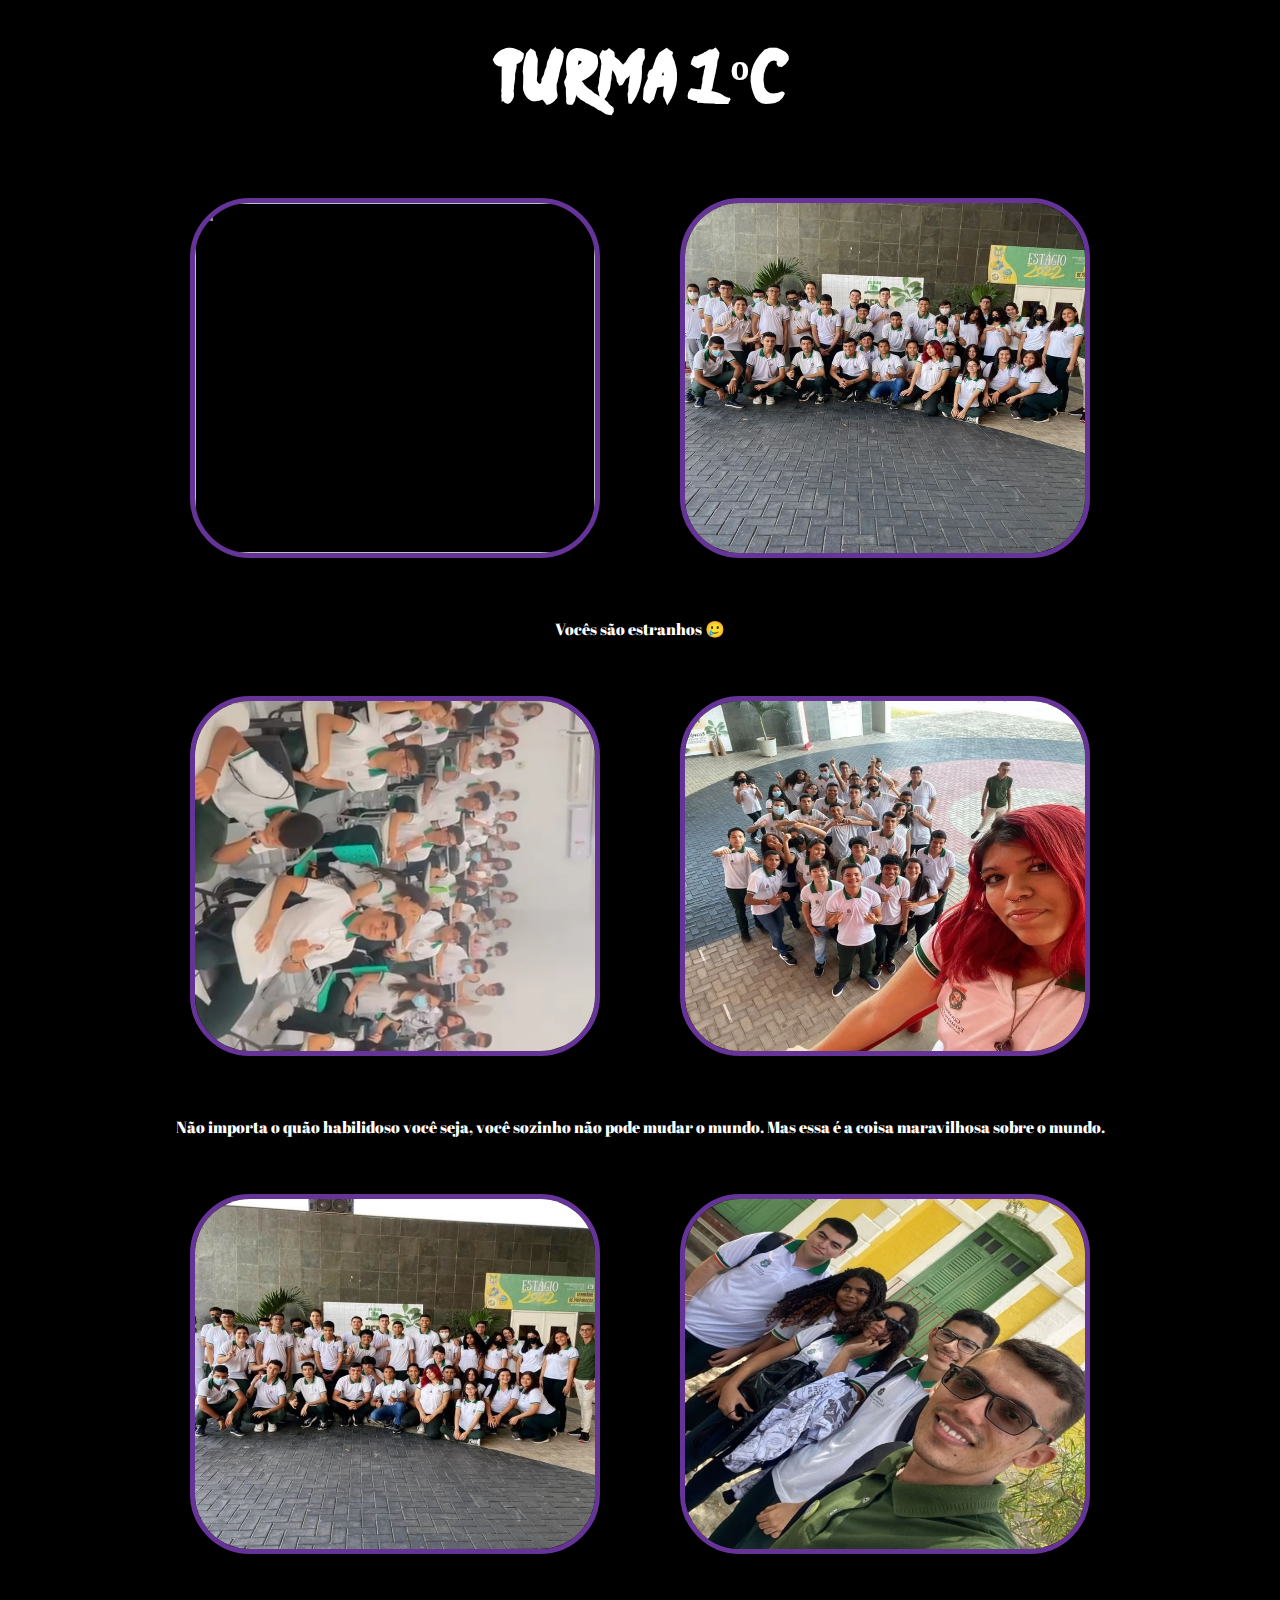
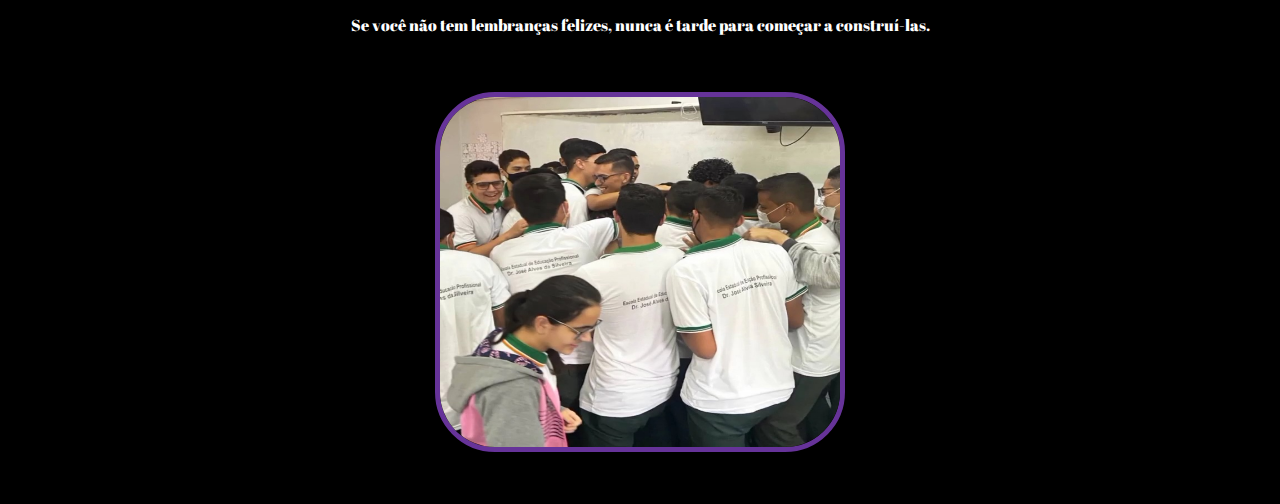
==== pgs/turma.html @ 2fd95481 "Add files via upload" ====
<!DOCTYPE html>
<html lang="pt-br">
<head>
    <meta charset="UTF-8">
    <meta http-equiv="X-UA-Compatible" content="IE=edge">
    <meta name="viewport" content="width=device-width, initial-scale=1.0">
    <title>Simplesmente Você</title>

    <link rel="stylesheet" href="../estilos/teste.css">
</head>
<body>
    <div>
        <h1>Turma 1ºc</h1>
    </div>

        <div class="imgs">
            <div><img src="../img turma/turma1.jpg" alt=""></div>
            <div><img src="../img turma/turma2.jpg" alt=""></div>
        </div>

        <p>Vocês são estranhos 🥲</p>

        <div class="imgs">
            <div><img src="../img turma/turma3.jpg" alt=""></div>
            <div><img src="../img turma/turma4.jpg" alt=""></div>
        </div>

        <p>Não importa o quão habilidoso você seja, você sozinho não pode mudar o mundo. Mas essa é a coisa maravilhosa sobre o mundo. </p>

        <div class="imgs">
            <div><img src="../img turma/turma5.jpg" alt=""></div>
            <div><img src="../img turma/turma6.jpg"r alt=""></div>
        </div>
    
        <p>Se você não tem lembranças felizes, nunca é tarde para começar a construí-las.</p>

        <div class="imgs">
            <div><img src="../img turma/turma7.jpg" alt=""></div>
            
        </div>

</body>
</html>
---- estilos/teste.css ----
@import url('https://fonts.googleapis.com/css2?family=Abril+Fatface&display=swap');

@font-face {
    font-family: Naruto;
    src: url("../fontes/njnaruto.ttf");
}

body{
    flex-direction: column;
    align-items: center;
    display: flex;
    background-color: black;
}

h1{
    font-size: 60px;
    color: rgb(255, 255, 255);
    font-family: Naruto;
    white-space: 10px;
}

p{
    color: white;
    text-align: center;
    font-family: 'Abril Fatface', cursive;
}

img{
    width: 400px;
    height: 350px;
    border-radius: 60px;
    border: rebeccapurple 5px solid;
    
}

img:hover{
    opacity: 0.7;
}

.imgs{
    flex-direction: row;
    display: flex;
}

.imgs div{
    padding: 40px;
}


@media screen and (max-width: 600px){
    h1{
        font-size: 35px;
    }
    
    
    img{
        width: 300px;
        height: 270px;
        border-radius: 60px;
    }

    .imgs{
        flex-direction: column;
        display: flex;
    }

    
}
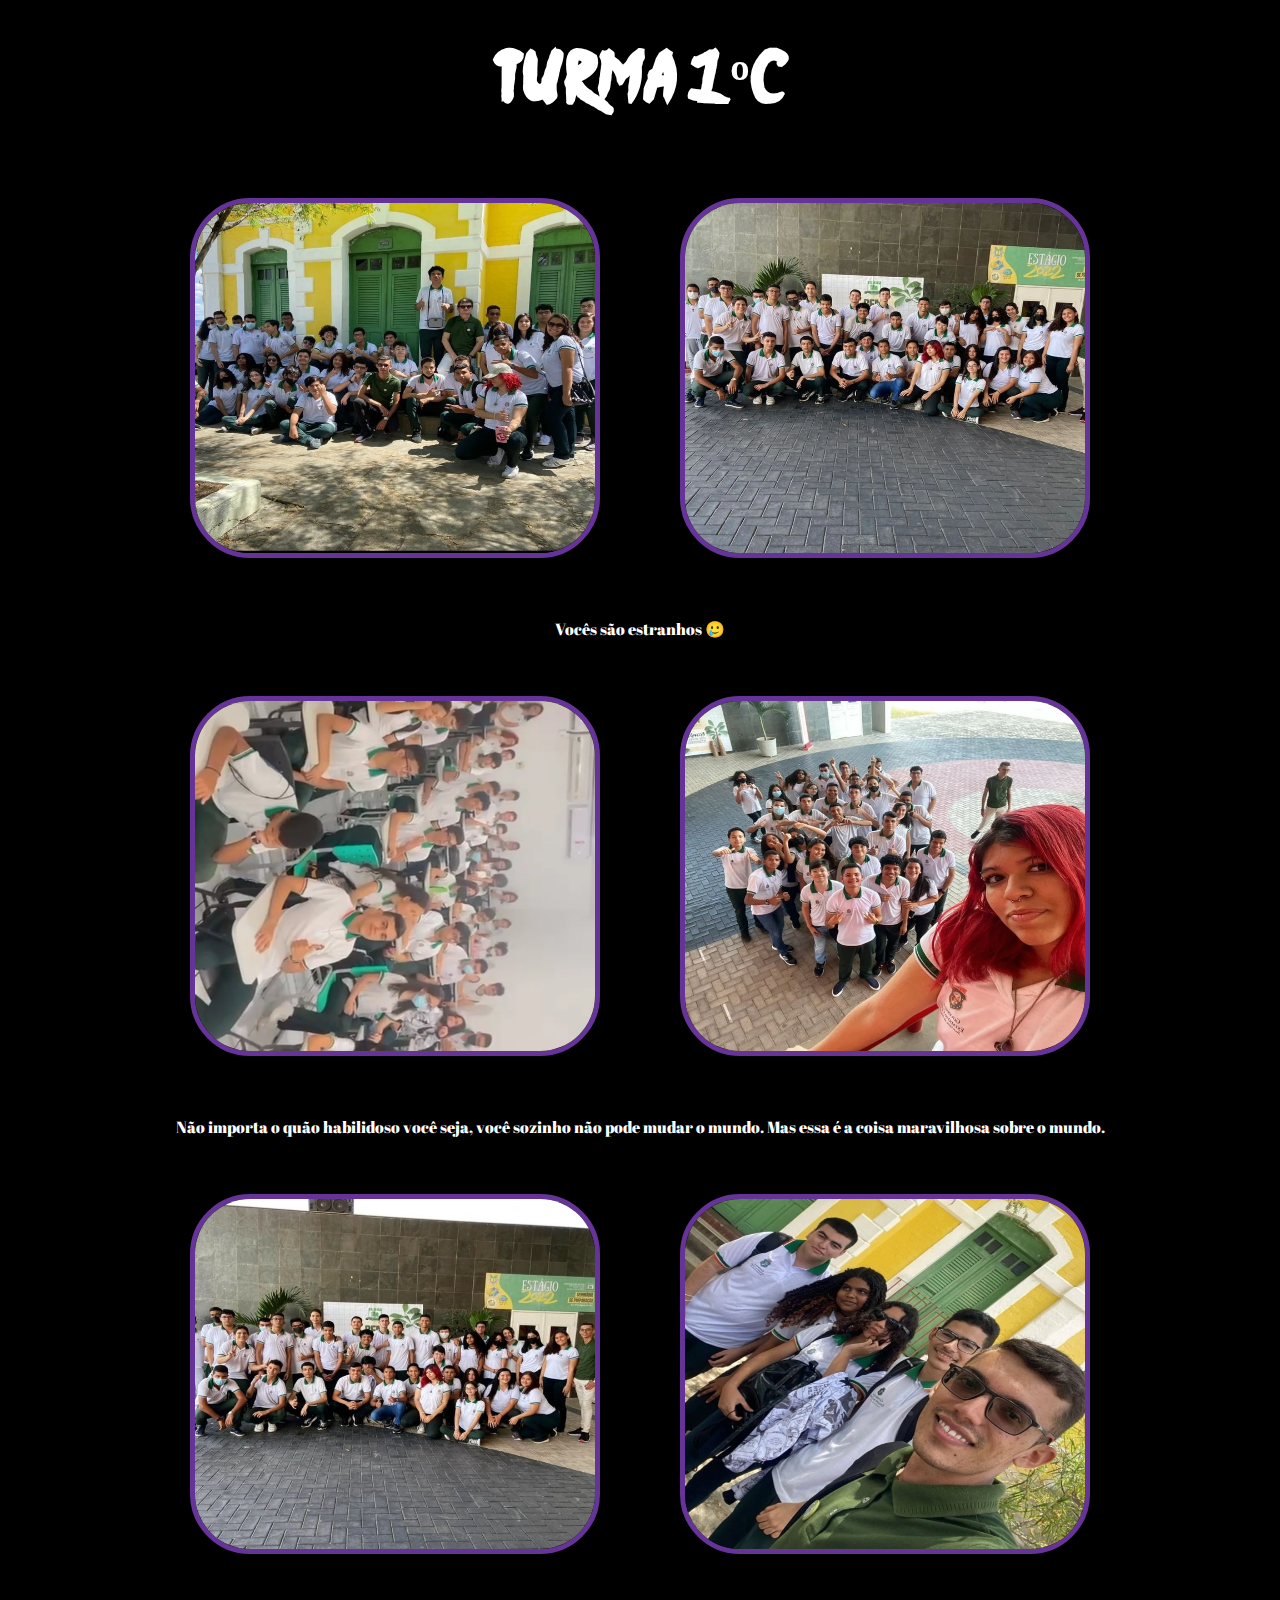
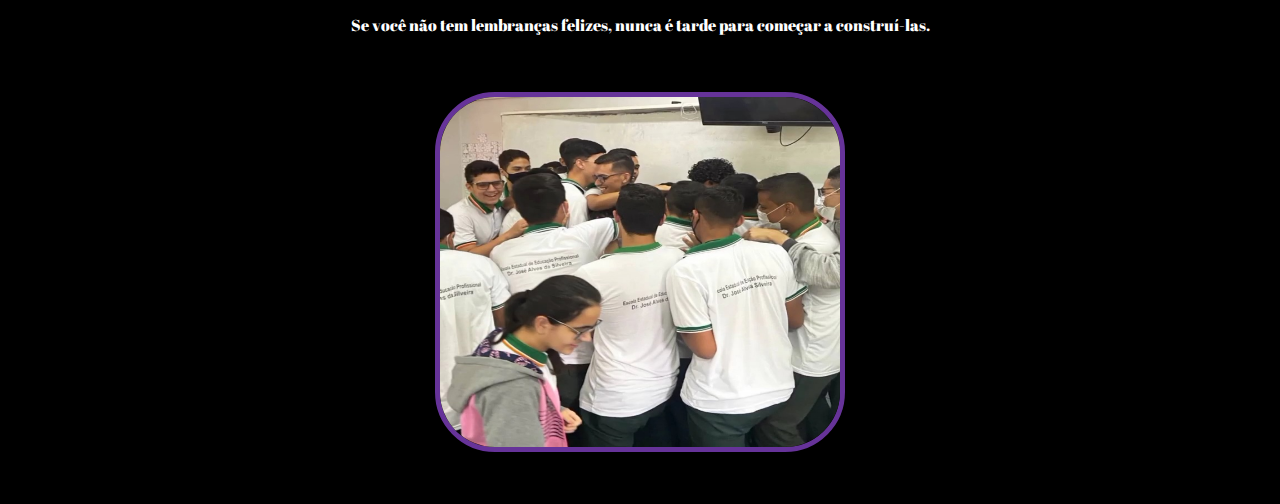
==== commit bdf8b26c: "Update turma.html" ====
--- a/pgs/turma.html
+++ b/pgs/turma.html
@@ -14,7 +14,7 @@
     </div>
 
         <div class="imgs">
-            <div><img src="../img turma/turma1.jpg" alt=""></div>
+            <div><img src="../img turma/Turma1.jpg" alt=""></div>
             <div><img src="../img turma/turma2.jpg" alt=""></div>
         </div>
 
@@ -40,4 +40,4 @@
         </div>
 
 </body>
-</html>+</html>
